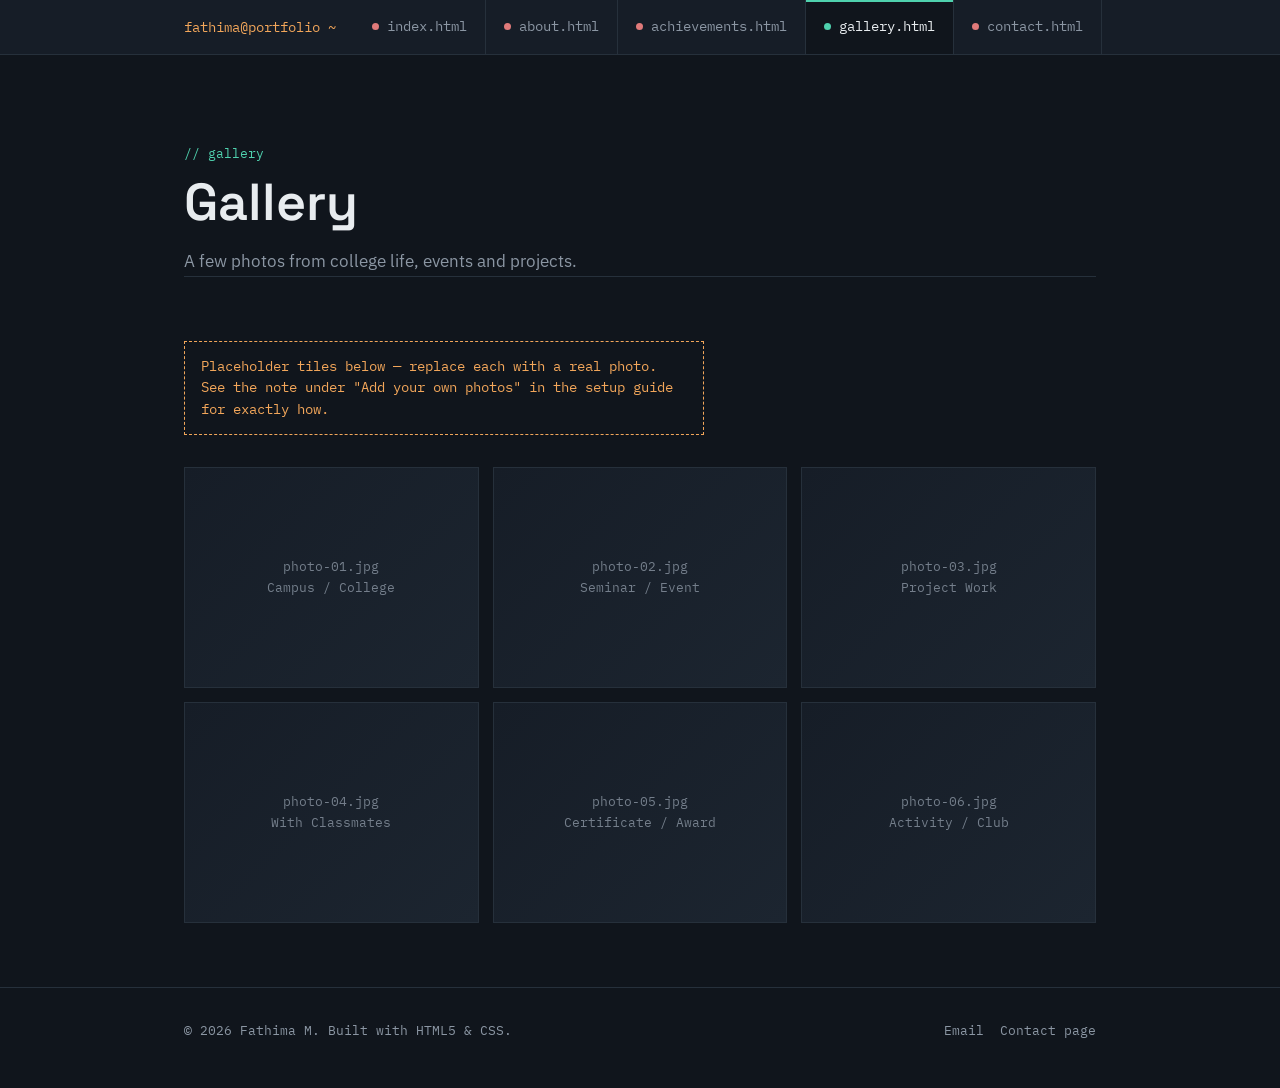
==== gallery.html @ 91ccaaff "Add files via upload" ====
<!DOCTYPE html>
<html lang="en">
<head>
<meta charset="UTF-8">
<meta name="viewport" content="width=device-width, initial-scale=1.0">
<title>Gallery — Fathima M</title>
<meta name="description" content="Photo gallery of Fathima M.">
<link rel="preconnect" href="https://fonts.googleapis.com">
<link href="https://fonts.googleapis.com/css2?family=Space+Grotesk:wght@500;600;700&family=IBM+Plex+Sans:wght@400;500;600&family=IBM+Plex+Mono:wght@400;500&display=swap" rel="stylesheet">
<link rel="stylesheet" href="style.css">
</head>
<body>
<a href="#main" class="skip-link">Skip to content</a>

<nav class="tabbar" aria-label="Site navigation">
  <div class="wrap">
    <span class="brand">fathima@portfolio ~</span>
    <ul class="tabs">
      <li><a href="index.html"><span class="dot"></span>index.html</a></li>
      <li><a href="about.html"><span class="dot"></span>about.html</a></li>
      <li><a href="achievements.html"><span class="dot"></span>achievements.html</a></li>
      <li class="active"><a href="gallery.html" aria-current="page"><span class="dot"></span>gallery.html</a></li>
      <li><a href="contact.html"><span class="dot"></span>contact.html</a></li>
    </ul>
  </div>
</nav>

<main id="main">
  <div class="wrap">
    <section class="hero" style="padding-bottom:0;">
      <span class="label">// gallery</span>
      <h1>Gallery</h1>
      <p class="lede" style="margin-bottom:0;">A few photos from college life, events and projects.</p>
    </section>

    <section>
      <p class="gallery-note">Placeholder tiles below — replace each with a real photo. See the note
        under "Add your own photos" in the setup guide for exactly how.</p>

      <div class="gallery-grid">
        <div class="gallery-item"><span>photo-01.jpg<br>Campus / College</span></div>
        <div class="gallery-item"><span>photo-02.jpg<br>Seminar / Event</span></div>
        <div class="gallery-item"><span>photo-03.jpg<br>Project Work</span></div>
        <div class="gallery-item"><span>photo-04.jpg<br>With Classmates</span></div>
        <div class="gallery-item"><span>photo-05.jpg<br>Certificate / Award</span></div>
        <div class="gallery-item"><span>photo-06.jpg<br>Activity / Club</span></div>
      </div>
    </section>
  </div>
</main>

<footer>
  <div class="wrap">
    <p>&copy; 2026 Fathima M. Built with HTML5 &amp; CSS.</p>
    <div class="socials">
      <a href="mailto:fathima.esmayil@gmail.com">Email</a>
      <a href="contact.html">Contact page</a>
    </div>
  </div>
</footer>

</body>
</html>
---- style.css ----
/* =========================================================
   Fathima M — Portfolio
   Design concept: a CS student's code editor.
   Nav = open editor tabs. Hero = a typed object literal.
   ========================================================= */

:root{
  --bg:        #10151c;
  --panel:     #161d27;
  --panel-2:   #1c2530;
  --border:    #26303b;
  --text:      #e8ecef;
  --muted:     #8b96a3;
  --accent:    #4fd1ae;   /* teal — links, active states   */
  --accent-2:  #f2a65a;   /* amber — highlights, tags      */
  --accent-3:  #e07a7a;   /* soft red — unsaved-dot / warn */

  --display: "Space Grotesk", "Segoe UI", sans-serif;
  --body:    "IBM Plex Sans", "Segoe UI", sans-serif;
  --mono:    "IBM Plex Mono", "Consolas", monospace;
}

*{ box-sizing:border-box; margin:0; padding:0; }

html{ scroll-behavior:smooth; }

body{
  background:var(--bg);
  color:var(--text);
  font-family:var(--body);
  font-size:16px;
  line-height:1.6;
  -webkit-font-smoothing:antialiased;
}

a{ color:inherit; text-decoration:none; }
img{ max-width:100%; display:block; }

.wrap{
  max-width:960px;
  margin:0 auto;
  padding:0 24px;
}

/* ---------- Skip link (a11y) ---------- */
.skip-link{
  position:absolute; left:-999px; top:0;
  background:var(--accent); color:#0b1016;
  padding:10px 16px; z-index:100; font-family:var(--mono);
}
.skip-link:focus{ left:16px; top:16px; }

/* ---------- Editor-tab navigation ---------- */
.tabbar{
  position:sticky; top:0; z-index:50;
  background:var(--panel);
  border-bottom:1px solid var(--border);
  overflow-x:auto;
}
.tabbar .wrap{
  display:flex; align-items:stretch; padding:0 24px;
}
.brand{
  display:flex; align-items:center;
  font-family:var(--mono); font-size:14px; color:var(--accent-2);
  padding:0 18px 0 0; white-space:nowrap;
}
.tabs{
  display:flex; list-style:none; flex:1; min-width:0;
}
.tabs li{ display:flex; }
.tabs a{
  display:flex; align-items:center; gap:8px;
  font-family:var(--mono); font-size:13.5px; color:var(--muted);
  padding:16px 18px;
  border-right:1px solid var(--border);
  white-space:nowrap;
  transition:color .15s ease, background .15s ease;
}
.tabs a:hover{ color:var(--text); background:var(--panel-2); }
.tabs a .dot{
  width:7px; height:7px; border-radius:50%;
  background:var(--accent-3); flex:none;
}
.tabs li.active a{
  color:var(--text);
  background:var(--bg);
  box-shadow: inset 0 2px 0 var(--accent);
}
.tabs li.active a .dot{ background:var(--accent); }

/* ---------- Generic layout blocks ---------- */
main{ display:block; }

.panel{
  background:var(--panel);
  border:1px solid var(--border);
  padding:28px;
}

section{ padding:64px 0; }
section + section{ border-top:1px solid var(--border); }

h1,h2,h3{ font-family:var(--display); font-weight:600; line-height:1.15; }
h1{ font-size:clamp(34px,5vw,52px); }
h2{ font-size:26px; margin-bottom:22px; }
h3{ font-size:18px; margin-bottom:8px; }

p{ color:var(--text); max-width:65ch; }
.muted{ color:var(--muted); }

.label{
  font-family:var(--mono); font-size:12.5px; color:var(--accent);
  display:block; margin-bottom:10px;
}

/* ---------- Buttons / links ---------- */
.btn{
  display:inline-flex; align-items:center; gap:8px;
  font-family:var(--mono); font-size:14px;
  padding:11px 20px;
  border:1px solid var(--accent);
  color:var(--accent);
  transition:background .15s ease, color .15s ease;
}
.btn:hover{ background:var(--accent); color:#0b1016; }
.btn.solid{
  background:var(--accent); color:#0b1016;
}
.btn.solid:hover{ background:#3fc09b; }
.btn:focus-visible, a:focus-visible, button:focus-visible{
  outline:2px solid var(--accent-2); outline-offset:3px;
}

.link-underline{
  border-bottom:1px solid var(--border);
  transition:border-color .15s ease, color .15s ease;
}
.link-underline:hover{ color:var(--accent); border-color:var(--accent); }

/* ---------- Hero (home page) ---------- */
.hero{
  padding:88px 0 56px;
}
.hero .eyebrow-code{
  font-family:var(--mono); font-size:13.5px; color:var(--muted);
  margin-bottom:18px;
}
.hero .eyebrow-code .key{ color:var(--accent-2); }
.hero .eyebrow-code .str{ color:var(--accent); }
.hero h1{ margin-bottom:16px; }
.hero .role{
  font-family:var(--mono); font-size:16px; color:var(--accent);
  margin-bottom:22px;
}
.hero .lede{ font-size:17px; color:var(--muted); margin-bottom:34px; }
.hero .actions{ display:flex; gap:14px; flex-wrap:wrap; }

.code-object{
  font-family:var(--mono); font-size:14.5px;
  background:var(--panel);
  border:1px solid var(--border);
  padding:22px 24px;
  margin-top:48px;
  overflow-x:auto;
  white-space:pre;
  color:var(--muted);
}
.code-object .k{ color:#9fc7ff; }
.code-object .s{ color:var(--accent); }
.code-object .p{ color:var(--muted); }
.code-object .c{ color:#5a6472; }

/* ---------- Highlights strip (home) ---------- */
.highlights{
  display:grid; grid-template-columns:repeat(3,1fr); gap:1px;
  background:var(--border);
  border:1px solid var(--border);
}
.highlights .cell{
  background:var(--bg); padding:26px 22px;
}
.highlights .num{ font-family:var(--display); font-size:30px; color:var(--accent-2); }
.highlights .desc{ font-family:var(--mono); font-size:13px; color:var(--muted); margin-top:6px; }

/* ---------- About page ---------- */
.about-grid{
  display:grid; grid-template-columns:1.2fr 1fr; gap:40px;
}
.skills-json{
  font-family:var(--mono); font-size:14px; line-height:1.9;
}
.skills-json .row{ display:flex; justify-content:space-between; gap:16px; padding:8px 0; border-bottom:1px dashed var(--border); }
.skills-json .row:last-child{ border-bottom:none; }
.skills-json .k{ color:var(--muted); }
.skills-json .v{ color:var(--accent); }
.bar-track{ flex:1; height:6px; background:var(--panel-2); margin:0 14px; align-self:center; position:relative; }
.bar-fill{ position:absolute; left:0; top:0; bottom:0; background:var(--accent); }

.timeline{ list-style:none; }
.timeline li{
  padding:14px 0 14px 22px;
  border-left:2px solid var(--border);
  position:relative;
}
.timeline li::before{
  content:""; position:absolute; left:-6px; top:20px;
  width:10px; height:10px; border-radius:50%;
  background:var(--bg); border:2px solid var(--accent);
}
.timeline .when{ font-family:var(--mono); font-size:12.5px; color:var(--accent-2); }

/* ---------- Achievements page ---------- */
.ach-grid{
  display:grid; grid-template-columns:repeat(2,1fr); gap:20px;
}
.ach-card{
  background:var(--panel);
  border:1px solid var(--border);
  border-left:3px solid var(--accent);
  padding:24px;
}
.ach-card .tag{ font-family:var(--mono); font-size:12px; color:var(--accent-2); display:block; margin-bottom:10px; }
.ach-card p{ color:var(--muted); font-size:14.5px; }

/* ---------- Gallery page ---------- */
.gallery-note{
  font-family:var(--mono); font-size:13.5px; color:var(--accent-2);
  border:1px dashed var(--accent-2);
  padding:14px 16px; margin-bottom:32px;
}
.gallery-grid{
  display:grid; grid-template-columns:repeat(3,1fr); gap:14px;
}
.gallery-item{
  aspect-ratio:4/3;
  border:1px solid var(--border);
  background:linear-gradient(135deg,var(--panel),var(--panel-2));
  display:flex; align-items:center; justify-content:center;
  font-family:var(--mono); font-size:13px; color:var(--muted); text-align:center;
  padding:12px;
}
.gallery-item span{ opacity:.8; }

/* ---------- Contact page ---------- */
.contact-grid{
  display:grid; grid-template-columns:1fr 1fr; gap:40px;
}
.contact-list{ list-style:none; }
.contact-list li{
  display:flex; gap:14px; padding:14px 0; border-bottom:1px solid var(--border);
}
.contact-list li:last-child{ border-bottom:none; }
.contact-list .k{ font-family:var(--mono); font-size:12.5px; color:var(--muted); width:80px; flex:none; padding-top:2px; }
.contact-list .v{ font-size:15px; }

.form-field{ margin-bottom:18px; }
.form-field label{
  display:block; font-family:var(--mono); font-size:12.5px; color:var(--muted); margin-bottom:8px;
}
.form-field input, .form-field textarea{
  width:100%; background:var(--panel-2); border:1px solid var(--border);
  color:var(--text); font-family:var(--body); font-size:14.5px;
  padding:11px 12px;
}
.form-field textarea{ resize:vertical; min-height:110px; }
.form-field input:focus, .form-field textarea:focus{
  outline:none; border-color:var(--accent);
}

.map-embed iframe{ width:100%; height:260px; border:1px solid var(--border); }

/* ---------- Footer ---------- */
footer{
  border-top:1px solid var(--border);
  padding:32px 0 48px;
}
footer .wrap{
  display:flex; justify-content:space-between; align-items:center; flex-wrap:wrap; gap:12px;
}
footer p{ font-family:var(--mono); font-size:12.5px; color:var(--muted); }
.socials{ display:flex; gap:16px; }
.socials a{ font-family:var(--mono); font-size:12.5px; color:var(--muted); }
.socials a:hover{ color:var(--accent); }

/* ---------- Responsive ---------- */
@media (max-width:760px){
  .about-grid, .contact-grid{ grid-template-columns:1fr; }
  .highlights{ grid-template-columns:1fr; }
  .ach-grid{ grid-template-columns:1fr; }
  .gallery-grid{ grid-template-columns:repeat(2,1fr); }
  .hero{ padding:56px 0 40px; }
}

@media (prefers-reduced-motion: reduce){
  html{ scroll-behavior:auto; }
  *{ transition:none !important; }
}
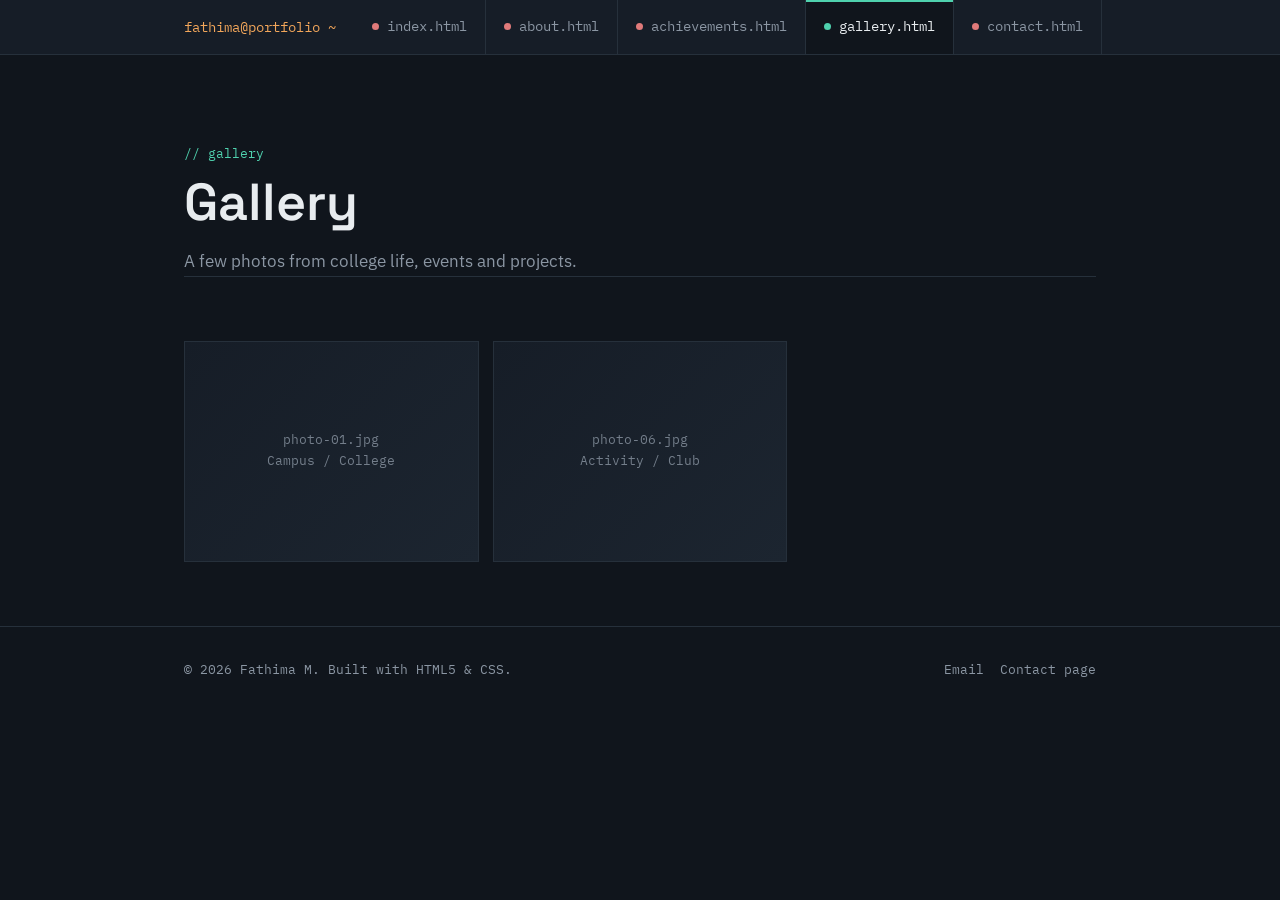
==== commit fc218c6a: "Update gallery.html" ====
--- a/gallery.html
+++ b/gallery.html
@@ -34,15 +34,11 @@
     </section>
 
     <section>
-      <p class="gallery-note">Placeholder tiles below — replace each with a real photo. See the note
-        under "Add your own photos" in the setup guide for exactly how.</p>
+
 
       <div class="gallery-grid">
         <div class="gallery-item"><span>photo-01.jpg<br>Campus / College</span></div>
-        <div class="gallery-item"><span>photo-02.jpg<br>Seminar / Event</span></div>
-        <div class="gallery-item"><span>photo-03.jpg<br>Project Work</span></div>
-        <div class="gallery-item"><span>photo-04.jpg<br>With Classmates</span></div>
-        <div class="gallery-item"><span>photo-05.jpg<br>Certificate / Award</span></div>
+       
         <div class="gallery-item"><span>photo-06.jpg<br>Activity / Club</span></div>
       </div>
     </section>
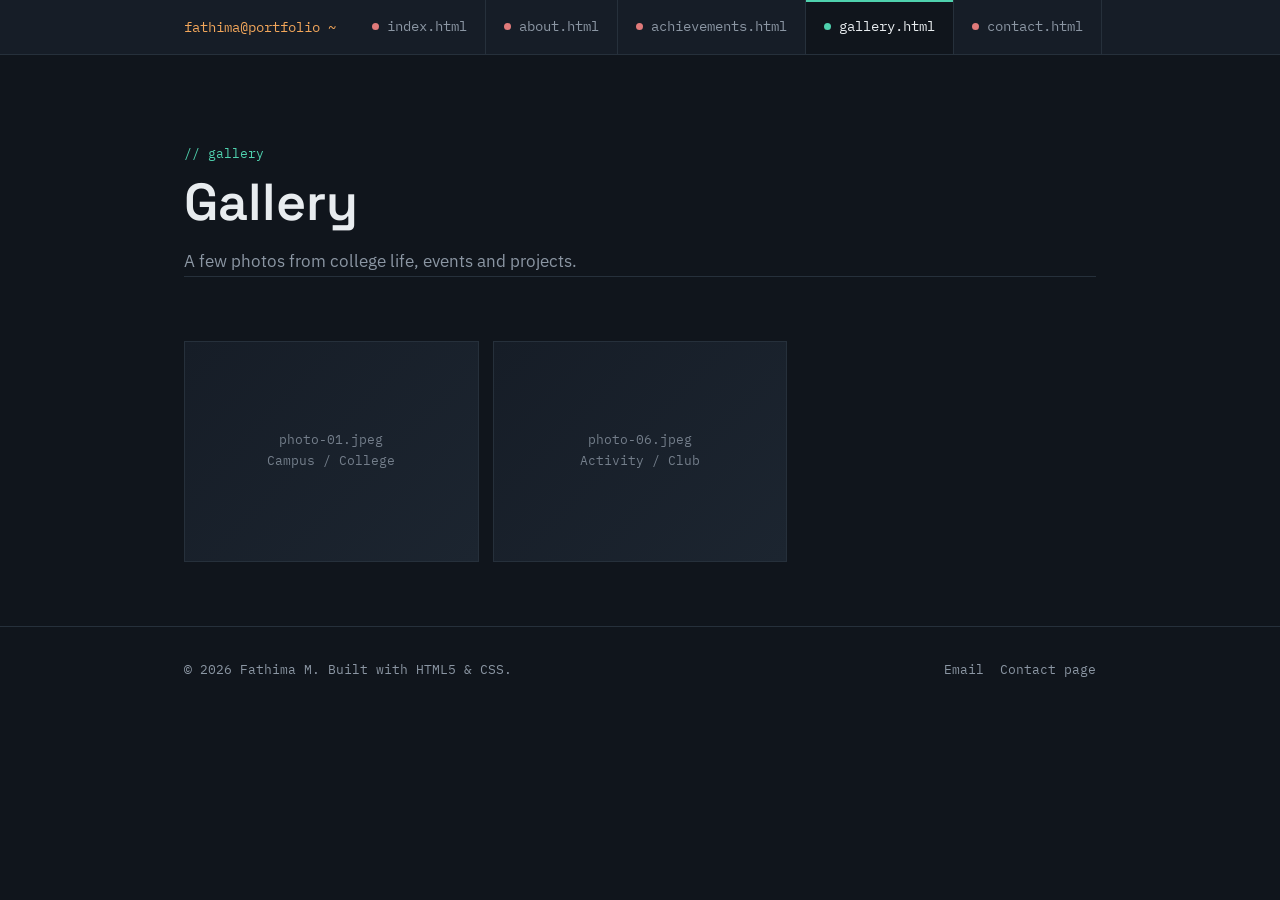
==== commit 03db4886: "Rename photo files from .jpg to .jpeg" ====
--- a/gallery.html
+++ b/gallery.html
@@ -37,9 +37,9 @@
 
 
       <div class="gallery-grid">
-        <div class="gallery-item"><span>photo-01.jpg<br>Campus / College</span></div>
+        <div class="gallery-item"><span>photo-01.jpeg<br>Campus / College</span></div>
        
-        <div class="gallery-item"><span>photo-06.jpg<br>Activity / Club</span></div>
+        <div class="gallery-item"><span>photo-06.jpeg<br>Activity / Club</span></div>
       </div>
     </section>
   </div>
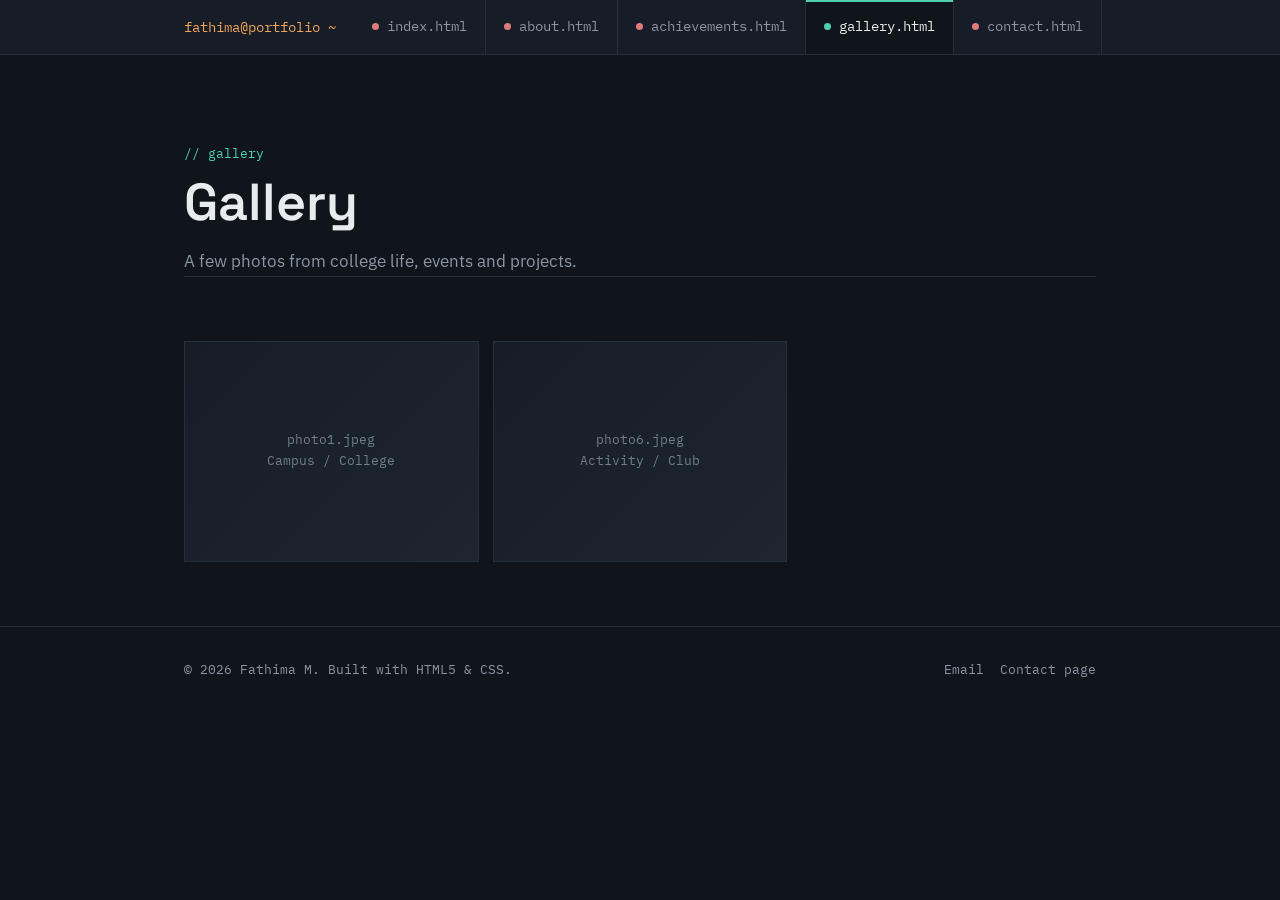
==== commit 5f8750df: "Update gallery.html" ====
--- a/gallery.html
+++ b/gallery.html
@@ -37,9 +37,9 @@
 
 
       <div class="gallery-grid">
-        <div class="gallery-item"><span>photo-01.jpeg<br>Campus / College</span></div>
+        <div class="gallery-item"><span>photo1.jpeg<br>Campus / College</span></div>
        
-        <div class="gallery-item"><span>photo-06.jpeg<br>Activity / Club</span></div>
+        <div class="gallery-item"><span>photo6.jpeg<br>Activity / Club</span></div>
       </div>
     </section>
   </div>
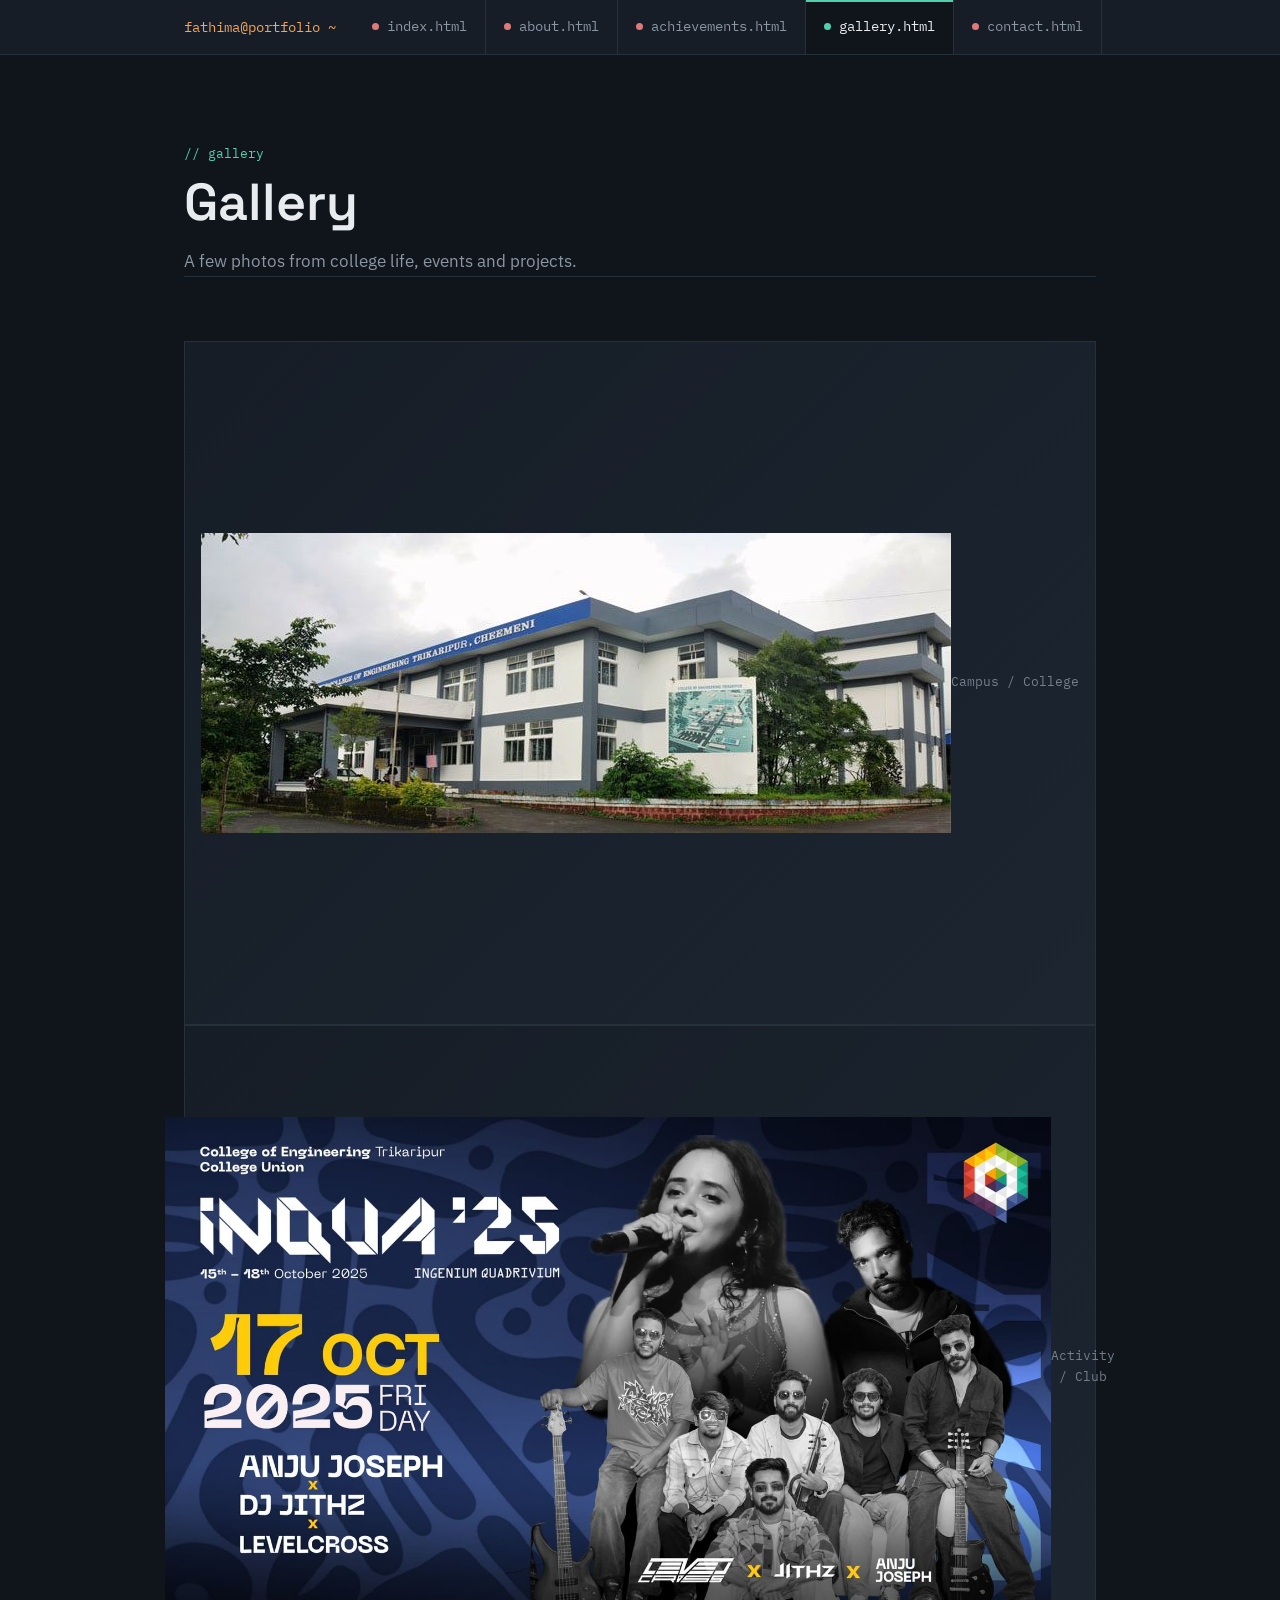
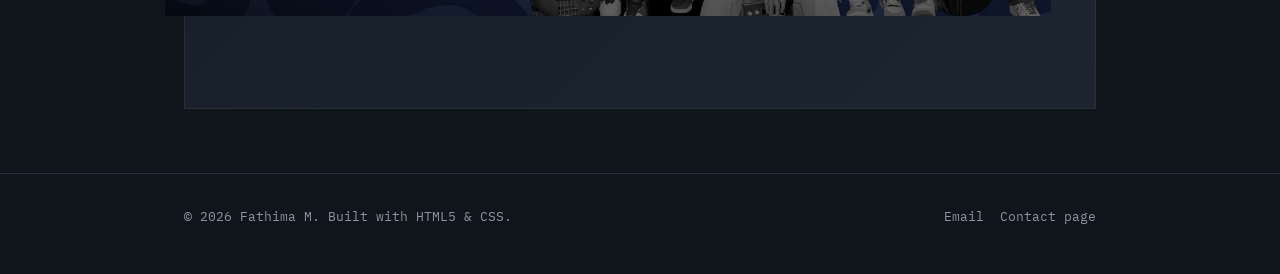
==== commit e6129fb0: "Update gallery.html" ====
--- a/gallery.html
+++ b/gallery.html
@@ -36,11 +36,15 @@
     <section>
 
 
-      <div class="gallery-grid">
-        <div class="gallery-item"><span>photo1.jpeg<br>Campus / College</span></div>
-       
-        <div class="gallery-item"><span>photo6.jpeg<br>Activity / Club</span></div>
-      </div>
+<div class="gallery-item">
+    <img src="photo1.jpeg" alt="Campus / College">
+    <span>Campus / College</span>
+</div>
+
+<div class="gallery-item">
+    <img src="photo6.jpeg" alt="Activity / Club">
+    <span>Activity / Club</span>
+</div>
     </section>
   </div>
 </main>
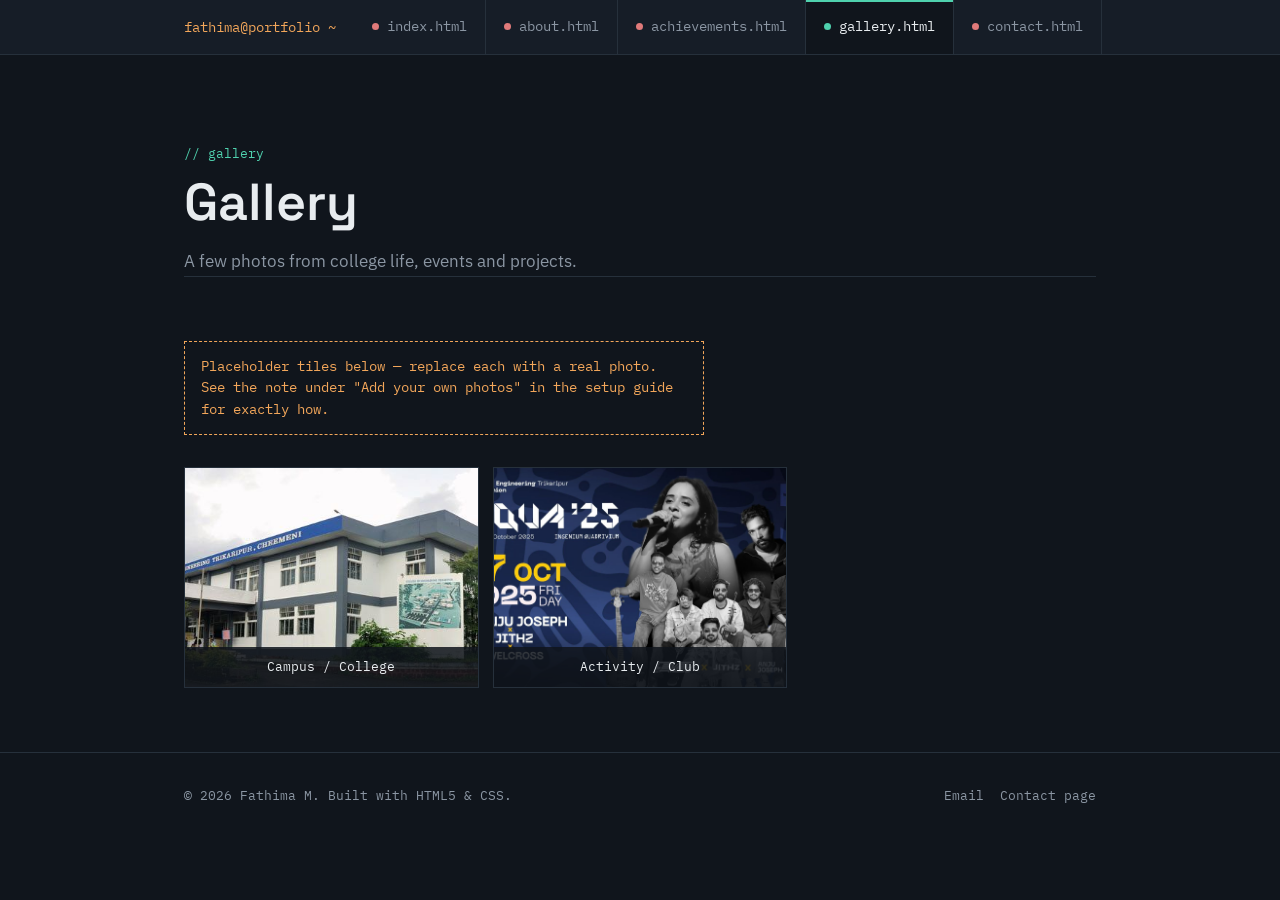
==== commit 1b688243: "Refactor gallery layout with a grid structure" ====
--- a/gallery.html
+++ b/gallery.html
@@ -34,17 +34,13 @@
     </section>
 
     <section>
+      <p class="gallery-note">Placeholder tiles below — replace each with a real photo. See the note
+        under "Add your own photos" in the setup guide for exactly how.</p>
 
-
-<div class="gallery-item">
-    <img src="photo1.jpeg" alt="Campus / College">
-    <span>Campus / College</span>
-</div>
-
-<div class="gallery-item">
-    <img src="photo6.jpeg" alt="Activity / Club">
-    <span>Activity / Club</span>
-</div>
+      <div class="gallery-grid">
+        <div class="gallery-item"><img src="photo1.jpeg" alt="Campus / College"><span>Campus / College</span></div>
+        <div class="gallery-item"><img src="photo6.jpeg" alt="Activity / Club"><span>Activity / Club</span></div>
+      </div>
     </section>
   </div>
 </main>
--- a/style.css
+++ b/style.css
@@ -236,11 +236,26 @@
   aspect-ratio:4/3;
   border:1px solid var(--border);
   background:linear-gradient(135deg,var(--panel),var(--panel-2));
-  display:flex; align-items:center; justify-content:center;
+  position:relative;
+  overflow:hidden;
   font-family:var(--mono); font-size:13px; color:var(--muted); text-align:center;
-  padding:12px;
-}
-.gallery-item span{ opacity:.8; }
+}
+.gallery-item img{
+  width:100%;
+  height:100%;
+  object-fit:cover;
+  display:block;
+}
+.gallery-item span{
+  position:absolute;
+  left:0;
+  right:0;
+  bottom:0;
+  padding:10px 12px;
+  background:rgba(16,21,28,.85);
+  color:var(--text);
+  opacity:1;
+}
 
 /* ---------- Contact page ---------- */
 .contact-grid{
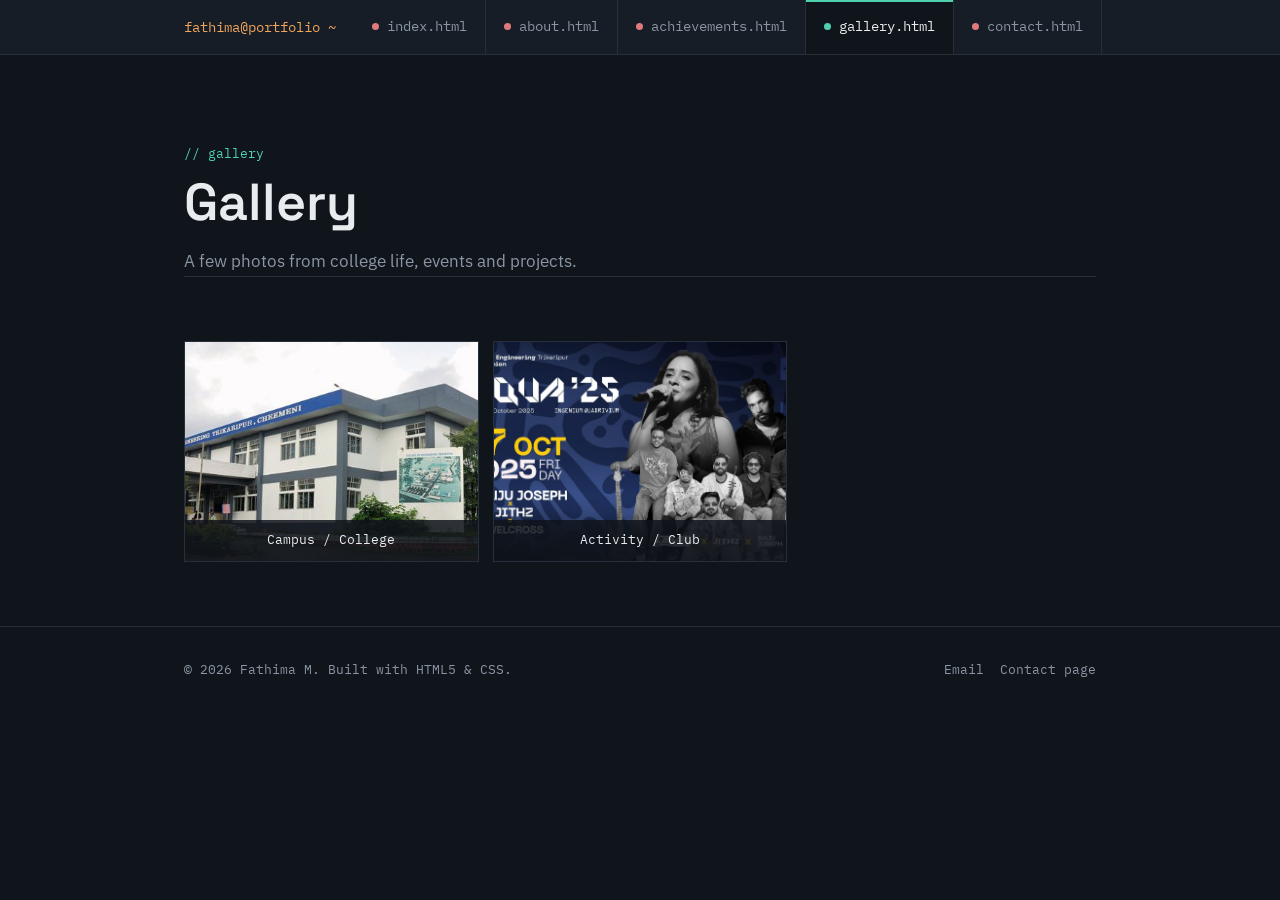
==== commit 8201c041: "Update gallery.html" ====
--- a/gallery.html
+++ b/gallery.html
@@ -34,8 +34,7 @@
     </section>
 
     <section>
-      <p class="gallery-note">Placeholder tiles below — replace each with a real photo. See the note
-        under "Add your own photos" in the setup guide for exactly how.</p>
+      
 
       <div class="gallery-grid">
         <div class="gallery-item"><img src="photo1.jpeg" alt="Campus / College"><span>Campus / College</span></div>
